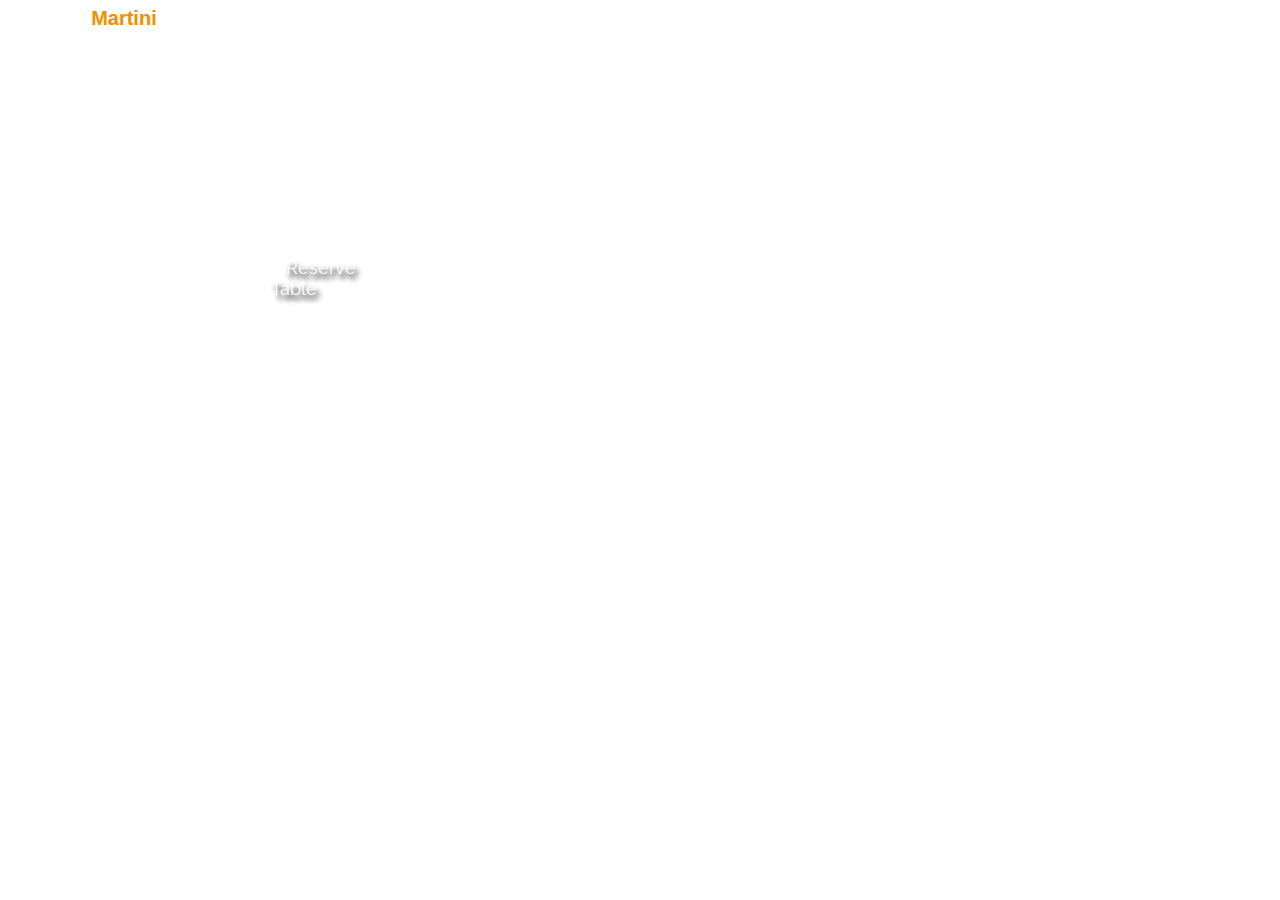
==== index.html @ db65b9be "Update index.html" ====
<!DOCTYPE html>
<html lang="en" dir="ltr">
  <head>
    <meta http-equiv="content-type" content="text/html; charset=utf-8">
    <meta name="viewport" content="width=device-width, initial-scale=1.0">
    <title>St Martini</title>
    <link rel="stylesheet" type="text/css" href="restaurant.css">
  </head>
  <body>
    <div class="wrap">
    <!-- NAVIGATION -->
    <div class="header"> <!--main part, inside are logo, na menu btns ect.. -->
      <div class="headcontent"> <!--head contents -->

      <div class="nav">  <!-- home btn, menu btn, reservation, shop, location, contact -->

        <div class="logo"> <!--logo goes here -->
          <h1>St. <span>Martini</span></h1>
        </div>
        <a href="#">Home</a>
        <a href="#">Menu</a>
        <a href="#">Reservation</a>
        <a href="#">Shop</a>
        <a href="#">Location</a>
        <a href="#">Contact</a>
      </div>
        </div>
      <!-- END NAVIGATION -->


        <!-- CONTENT -->
        <div class="actioncontent">
          <p>est. 2020</p>
          <h1>EAT. DRINK. ENJOY.</h1>
          <br>
          <div class="flex">
          <div class="btn1">
            <a class="link" href="#">Reserve Table</a>
          </div>
          <div class="btn2">
            <a class="link1" href="#">Browse Menu</a>
          </div>
        </div>
      </div>
    </div>
    <!-- ENDE CONTENT -->
<!--

  <div class="service">
    <div class="choose">
      <h1>Our Services</h1>
      <br>
      <p>Lorem ipsum dolor sit amet, consectetur adipisicing elit,
        <br>sed do eiusmod tempor incididunt ut labore et dolore magna aliqua.</p>

        <div class="imgs">
          <img class="b" src="break.jpg" alt="">
            <img class="b" src="lunch.jpg" alt="">
          <img class="b" src="dinner.jpg" alt="">

        </div>
    </div>
  </div>
<!-- END SERVICES-->



<!-- OFFERS
<div class="offers">
  <div class="offers1">
    <h1>Something For <span>Everyone</span></h1>
    <hr>

    <br>
    <p>Lorem ipsum dolor sit amet, consectetur adipisicing elit,
      <br>sed do eiusmod tempor incididunt ut labore et dolore magna aliqua.</p>

  </div>

<!-- Europe
  <div class="flex1">
    <div class="box">
      <div class="overlay">
        <h1>Europe</h1>
        <hr>
        <p>Lasagne</p>
        <hr>
        <li class="stars">★★★★★</li>
        <button class="button0" type="button" name="button">Choose</button>
      </div>
    </div>
<!--Europe-->

<!--Asia
      <div class="box1">
        <div class="overlay">
          <h1>Asia</h1>
          <div class="border">
          <p>Sushi</p>
        </div>
      <li class="stars1">★★★★★</li>
          <button class="button1" type="button" name="button">Choose</button>
        </div>
      </div>
<!--Asia-->

<!-- America
      <div class="box2">
        <div class="overlay">
          <h1>America</h1>
          <hr class="hr">
          <p>Trout Amandin</p>
          <hr class="hr1">
          <li class="stars">★★★★★</li>
          <button class="button2" type="button" name="button">Choose</button>
        </div>
      </div>
    </div>
</div>
<!-- America -->


<!-- END OFFERS -->


<!-- TESTIMONIALS

<div class="testimonials">
  <div class="testimonials1">
    <h1>Our Costumers Thoughts</h1>
    <div class="image">
      <img src="man.jpg" alt="">
      <img src="man1.jpg" alt="">
      <img src="woman.jpg" alt="">
    </div>
    <p style="padding-top: 20px">One of the best restaurants we´ve been to! <br>
    Highly Recomended</p>
</div>
</div>
  <!-- END TESTIMONIALS

<!-- FOOTER
<div class="footer">
  <div class="logo1">
    <h1 class="mylogo">St. <span>Martini</span></h1>
    <br>
    <p>Eat. Drink. Enjoy.</p>
  </div>
  <div class="info">

  <p> Adress: 4399  Moonlight Drive, <br>
  Atlantic City, New Jersey</p>

<p>Call Us: +27 264 273 xx </p>


<p>Email Us: Stmartini@martini.com</p>
  </div>
<p class="copyright">© 2021 Your Company. All Rights Reserved.</p>
</div>
</div><
-- FOOTER -->

  </body>
</html>
---- restaurant.css ----
@import url('http://fonts.cdnfonts.com/css/belligiant');
@import url('https://fonts.googleapis.com/css2?family=Montserrat:wght@100;300&family=Raleway:wght@100;200&display=swap');
@font-face {
font-family: Nevrada;
src: url('Nevrada.ttf'), url(Nevrada.otf);

}


* {
  padding: 0;
  margin: 0;
}

.header {
  background-image: url(image1.jpg);
  background-size: cover;
  width: 100%;
  height: 100%;
  margin: auto;
}


.headcontent {
  display: flex;
  justify-content: space-between;
}

.logo {
  width: 19%;
  margin-left: 60px;
}

.logo h1 {
  font-family: Belligiant, Arial;
//text-align: center;
  font-size: 20px;
  margin-top: -3px;
  color: white;
}
 
.nav {
  display: flex;
  justify-content: space-between;
  padding-top: 10px;
  width: 65rem;
  max-width: 1200px;
  font-family: Montserrat, sans-serif;
  font-size: 20px;
  font-weight: 400;
}

.nav a {
  height: 25px;
  margin-top: 20px;
  text-decoration: none;
  color: white;
}


.menu {
  //border: solid black 1px;
  width: 160px;
  height: 60px;
  margin-right: 10px;
}




.actioncontent {
  //border: solid black 1px;
  width: 60%;
  height: 250px;
  margin: auto;
  padding-right: 50px;
  margin-top: 60px;
}

.actioncontent p{
  text-align: center;
  word-spacing: 1.5em;
  font-family: Montserrat;
  font-size: 20px;
  color: white;
  margin-top: 15px;
  margin-right: 68px;
}

.actioncontent h1{
  word-spacing: 2.5em;
  font-family: Nevrada;
  font-size: 50px;
  color: white;
  margin-top: 15px;
  padding-left: 55px;
  width: 100%
}

.flex {
  display: flex;
}

.btn1 {
  margin-top: 20px;
  margin-left: 40px;
  padding-top: 10px;
  padding-bottom: 10px;
  width: 150px;
}



.btn1 a {
  text-shadow: 3px 5px 5px black;
  text-decoration: none;
  color: white;
  font-family: Raleway, sans-serif;
  font-size: 18px;
  word-spacing: 0.4em;
  padding-right: 10px;
  margin-bottom: 8px;
}

.btn1:hover {
  transform: scale(1.1);
  transition: all 0.3s linear;
  background-color: white;
  color: black;
}

.btn1 a:hover {
  color: black;
}

.btn1 .link {
  margin-left: 15px;
  margin-bottom: 20px;

}

.btn2 {
  margin-top: 20px;
  margin-left: 75px;
  padding-top:10px;
  padding-bottom: 10px;
  width: 150px;
}



.btn2 a {
  text-decoration: none;
  color: white;
  font-family: Raleway, sans-serif;
  font-size: 17px;
  word-spacing: 0.4em;
  margin-left: 36px;

}



hr {
  transition: all 0.3s linear;
  height: 1px;
  background-color: white;
  text-align: center;
  margin-bottom: 30px;
  max-width: 110px;
}

/* end nav, actioncontent, content */







/* SERVICES */

.service {
  margin: auto;
  width: 1349px;
  height: 400px;
  background-image: linear-gradient(120deg, #fdfbfb 0%, #ebedee 100%);
}

.service .choose {
  font-family: Montserrat, sans-serif;
  padding-top: 50px;
  text-align: center;
}

.imgs {
  display: flex;
  justify-content: space-between;
  margin: auto;
  width: 60%;
}

.b {
  transition: all 0.1s ease-out;
}

.b:hover {
  transform: scale(1.1);
}

.imgs img {
  width: 200px;
  margin: 20px;
  border-top-left-radius: 25px;
  border-bottom-left-radius: 25px;
  border-top-right-radius: 25px;
  border-bottom-right-radius: 25px;
}
/* end services */




/* offers */

.offers {
  margin: auto;
  width: 1349px;
  height: 600px;
  background-image: url(offers.jpg);
  background-size: cover;
}

span {
  color: #F58D00;
}

.offers .offers1 hr {
  margin: auto;
  max-width: 26.5%;
  margin-top: 5px;
  border: none;
}

.offers .offers1 {
  text-align: center;
  color: white;
  font-family: Montserrat, sans-serif;
  padding-top: 50px;
}

.flex1 {
  padding: 50px;
  display: flex;
  justify-content: space-evenly;
}

.flex1 .box .box1 .box2 {
  margin: auto;
}

.box {
background-image: url(pizza.jpg);
background-position: center;
background-size: cover;
height: 350px;
width: 200px;
color: white;
text-align: center;
background-size: 120%;
transition: all 1s cubic-bezier(.69, 0, .38, .99);
background-repeat: no-repeat;
}


.box:hover {
  background-size: 155%;
}


.box1 {
background-image: url(Sushi.jpg);
background-position: center;
background-size: cover;
height: 350px;
width: 200px;
color: white;
text-align: center;
background-size: 140%;
transition: all 4s cubic-bezier(.69, 0, .38, .99);
background-repeat: no-repeat;
}

.box2 {
background-image: url(fish.jpg);
background-position: center;
background-size: cover;
height: 350px;
width: 200px;
color: white;
text-align: center;
background-size: 120%;
transition: all 1s cubic-bezier(.69, 0, .38, .99);
background-repeat: no-repeat;
}

.box2:hover {
  background-size: 155%;
}

.box h1, .box p {
  position: relative;
  max-width: 100%;
  max-height: 100%;
}

.box1 h1, .box1 p {
  position: relative;
  max-width: 100%;
  max-height: 100%;
}

.box1 .border {
  opacity: 0.0;
  position: relative;
  height: 0px;
  width: 0px;
  margin: auto;
  margin-top: 70px;
  border: solid white 1px;
  transition: all 500ms cubic-bezier(.69, 0, .38, .99);
}

.box1:hover .border {
  opacity: 1.1;
  height: 30px;
  width: 78px;
}

.box1 p {
  margin-top: -60px;
}

.overlay hr {
  top: 60px;
  position: relative;
  border: none;
  margin: auto;
  margin-top: 10px;
  width: 0%;
  transition: all 500ms cubic-bezier(.69, 0, .38, .99);
}


.box:hover hr {
 width: 100%;
}

.hr {
  opacity: 0.0;
  left: 115px;
}

.hr1 {
  opacity: 0.0;
  right: 115px;
}

.box2:hover .hr {
  opacity: 1.1;
  width: 120%;
  left: 0px;
}

.box2:hover .hr1 {
  opacity: 1.1;
  width: 120%;
  right: 0px;
}

.overlay:hover .button0 {
  opacity: 1.0;
  top: 150px;
}

.overlay:hover .button2 {
  opacity: 1.0;
  right: 0px;
}

.stars {
  position: relative;
  opacity: 0.0;
  transform: scale(0.0);
  list-style-type: none;
  color: #F58D00;
  top: 100px;
  transition: all 500ms cubic-bezier(.69, 0, .38, .99);
}

.stars1 {
  position: relative;
  opacity: 0.0;
  transform: scale(0.0);
  list-style-type: none;
  color: #F58D00;
  top: 50px;
  transition: all 500ms cubic-bezier(.69, 0, .38, .99);
}

.overlay:hover .stars1 {
  transform: scale(1.1);
  opacity: 1.0;
}

.overlay:hover .stars {
  transform: scale(1.1);
  opacity: 1.0;
}

button {
  transition: all 0.3s cubic-bezier(.69, 0, .38, .99);
  cursor: pointer;
  font-family: Montserrat, sans-serif;
  color: black;
  background-color: white;
  border: none;
  padding-top: 10px;
  padding-bottom: 10px;
  padding-left: 20px;
  padding-right: 20px;
}

.button0 {
  opacity: 0.0;
  position: relative;
  top: 166px;
}

.button2 {
  opacity: 0.0;
  position: relative;
  top: 150px;
  right: 55px;
}

.overlay:hover .button1 {
  transform: scale(1.1);
  opacity: 1.0;
  animation-name: button;
  animation-duration: 1s;
  animation-fill-mode: forwards;
}


.button1 {
  transform: scale(0.0);
  opacity: 0.0;
  position: relative;
  top: 90px;
  transition: all 0.5s cubic-bezier(.69, 0, .38, .99);
  cursor: pointer;
  font-family: Montserrat, sans-serif;
  color: black;
  background-color: white;
  border: none;
  padding-top: 10px;
  padding-bottom: 10px;
  padding-left: 20px;
  padding-right: 20px;
}

@keyframes button {
  0% {
    top: 50px;
  }

  100% {
    top: 90px;
  }

}

.overlay h1 {
  font-family: belligiant, sans-serif;
  font-size: 20px;
  padding-bottom: 10px;
  top: 120px;
  transition: all 0.5s cubic-bezier(.69, 0, .38, .99);
}

.overlay:hover h1 {
  font-family: belligiant, sans-serif;
  font-size: 20px;
  padding-bottom: 10px;
  top: 70px;
}


.overlay p {
  top: 65px;
  font-family: Montserrat, sans-serif;
  font-size: 17px;
  font-style: bold;
  opacity: 0.0;
  transform: scale(0.0);
  transition: all 500ms cubic-bezier(.69, 0, .38, .99);
}

.box:hover p {
  transform: scale(1.1);
  opacity: 1.0;
}

.box1:hover p {
  transform: scale(1.1);
  opacity: 1.0;
}

.box2:hover p {
  transform: scale(1.1);
  opacity: 1.0;
}

.overlay {
  transition: all 1s cubic-bezier(.69, 0, .38, .99);
  height: 350px;
  width: 200px;
  position: absolute;
  background-color: rgba(0, 0, 0, 0.0);
}


.box:hover .overlay {
  background-color: rgba(0, 0, 0, 0.5);
}

.box1:hover .overlay {
  background-color: rgba(0, 0, 0, 0.5);
}

.box1:hover {
  animation-name: zoom;
  animation-duration: 1s;
  animation-fill-mode: both;
}

@keyframes zoom {
 0% {
    background-size: 140%;
  }
  30% {
    background-size: 120%;
  }
  100% {
    background-size: 140%;
  }
}


.box2:hover .overlay {
  background-color: rgba(0, 0, 0, 0.5);
}

.box2 h1, .box2 p {
    position: relative;
    max-width: 100%;
    max-height: 100%;
  }
}

/*END OFFERS*/



/* TESTIMONIALS */

.testimonials {
  text-align: center;
  margin: auto;
  border: solid black 1px;
  width: 1349px;
  height: 600px;
}

.testimonials .testimonials1 {
  font-family: Montserrat, sans-serif;
  text-align: center;
  padding-top: 90px;
}

.testimonials .testimonials1 p {
  font-style: italic;
  padding-bottom: 50px;
}

.image img {
  margin-top: 50px;
  height: 90px;
  width: 90px;
  border-radius: 50%;
}
/* END TESTIMONIALS */

/* FOOTER */

.footer {
  background-image: url(offers.jpg);
  display: flex;
  margin: auto;
  width: 1349px;
  height: 300px;
}

.footer .logo1 {
  margin-left: 30px;
  margin-top: 40px;
  width: 30%;
}

.mylogo {
  font-family: Belligiant, sans-serif;
  color: white;
  height: 60%;
  padding-left: 10px;
  width: 80%;
}

.footer .logo1 p {
  font-family: Montserrat, sans-serif;
  color: white;
  padding-left: 50px;
  font-size: 20px;
  width: 45%;
  margin-top: -30px;
}


.footer .info  {
  justify-content: space-between;
  display: flex;
  flex-wrap: wrap;
  width: 30%;
  height: 60%;
  padding: 10px;
  margin: 60px 0 0 450px;
  border: solid 1px white;
}

.footer .info p {
  font-family: Montserrat, sans-serif;
font-size: 19px;
color: white;
margin: 10px;
}

.copyright {
  font-family: Montserrat, sans-serif;
  position: absolute;
  color: white;
  height: 20px;
  margin-top: 267px;
  right: 1040px;
  font-size: 13px;
}

/*END FOOTER */
<style type="text/css">
    /* default styles here for older browsers.
       I tend to go for a 600px - 960px width max but using percentages
    */
    @media only screen and (min-width: 960px) {
        /* styles for browsers larger than 960px; */
    }
    @media only screen and (min-width: 1440px) {
        /* styles for browsers larger than 1440px; */
    }
    @media only screen and (min-width: 2000px) {
        /* for sumo sized (mac) screens */
    }
    @media only screen and (max-device-width: 480px) {
       /* styles for mobile browsers smaller than 480px; (iPhone) */
    }
    @media only screen and (device-width: 768px) {
       /* default iPad screens */
    }
    /* different techniques for iPad screening */
    @media only screen and (min-device-width: 481px) and (max-device-width: 1080px) and (orientation:portrait) {
      .header {
        width: 100%;
      }
    }

    @media only screen and (min-device-width: 481px) and (max-device-width: 1024px) and (orientation:landscape) {
      .header {
        width: 100%;
      } 
    }
</style>
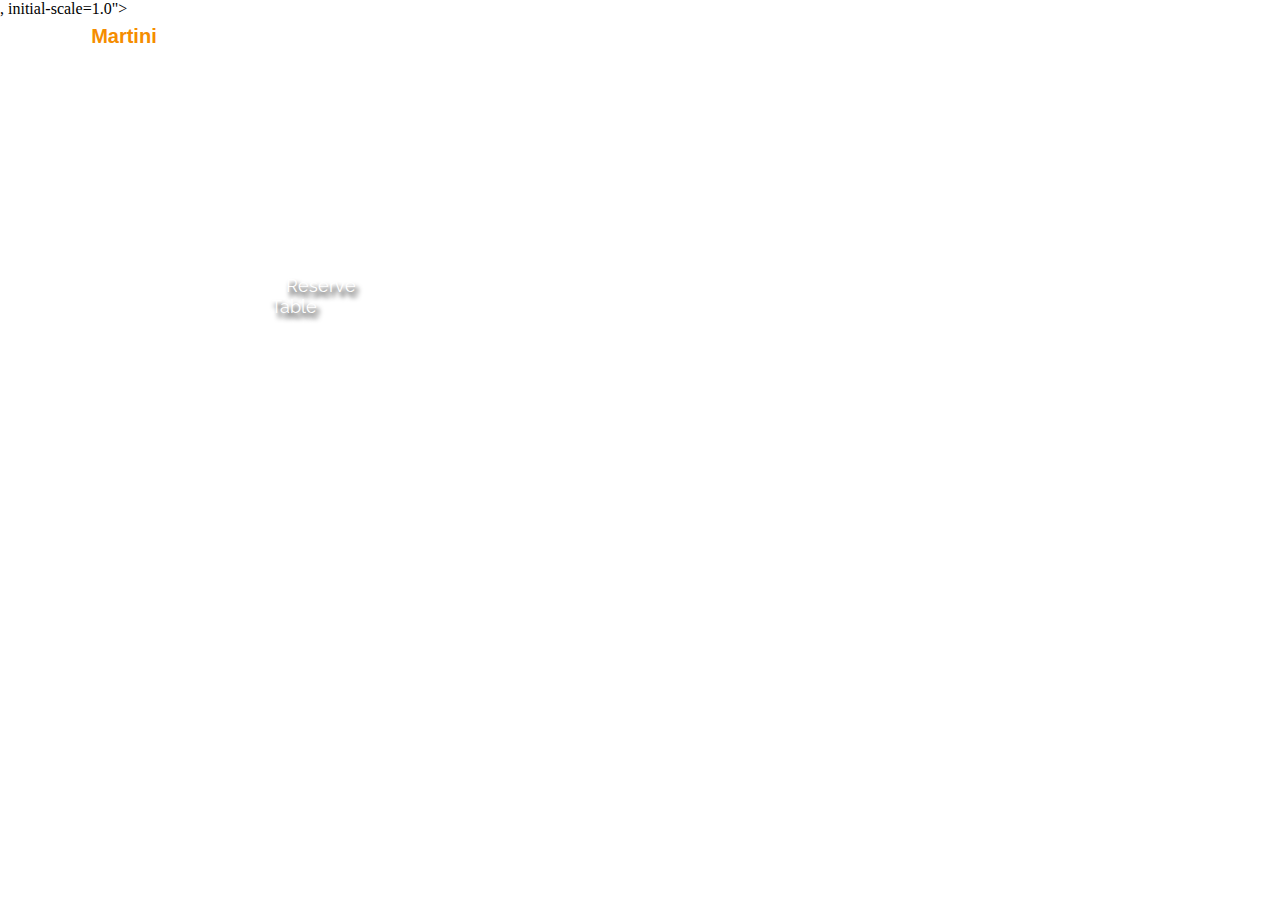
==== commit d32ecbe2: "Update index.html" ====
--- a/index.html
+++ b/index.html
@@ -2,7 +2,8 @@
 <html lang="en" dir="ltr">
   <head>
     <meta http-equiv="content-type" content="text/html; charset=utf-8">
-    <meta name="viewport" content="width=device-width, initial-scale=1.0">
+    <meta name="viewport" content="width=device-width, target-densitydpi=device-dpi, initial-scale=0, maximum-scale=1, user-scalable=yes" />
+, initial-scale=1.0">
     <title>St Martini</title>
     <link rel="stylesheet" type="text/css" href="restaurant.css">
   </head>
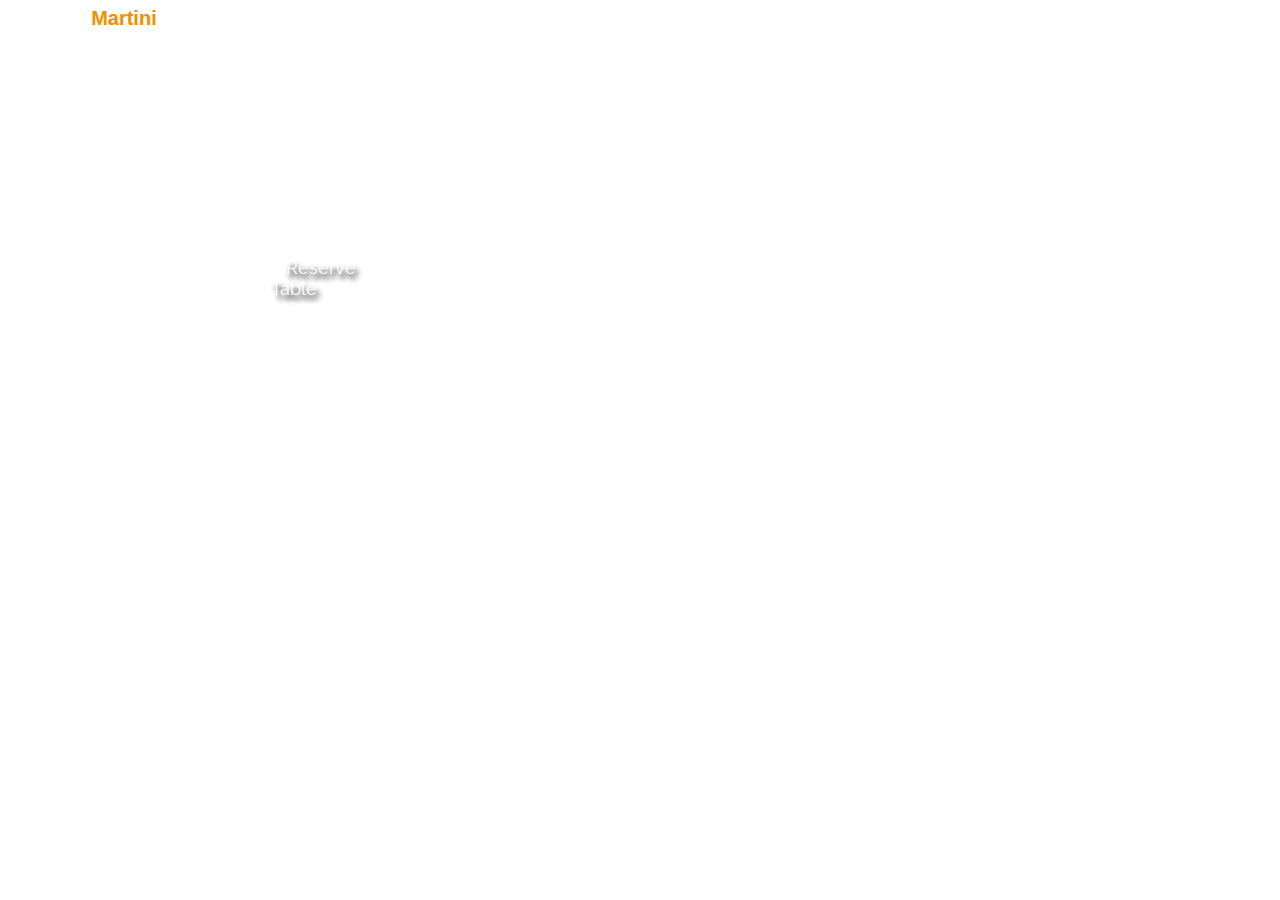
==== commit 4d466e70: "Update index.html" ====
--- a/index.html
+++ b/index.html
@@ -2,8 +2,7 @@
 <html lang="en" dir="ltr">
   <head>
     <meta http-equiv="content-type" content="text/html; charset=utf-8">
-    <meta name="viewport" content="width=device-width, target-densitydpi=device-dpi, initial-scale=0, maximum-scale=1, user-scalable=yes" />
-, initial-scale=1.0">
+<meta name="viewport" content="width=device-width, target-densitydpi=device-dpi, initial-scale=0, maximum-scale=1, user-scalable=yes" />
     <title>St Martini</title>
     <link rel="stylesheet" type="text/css" href="restaurant.css">
   </head>
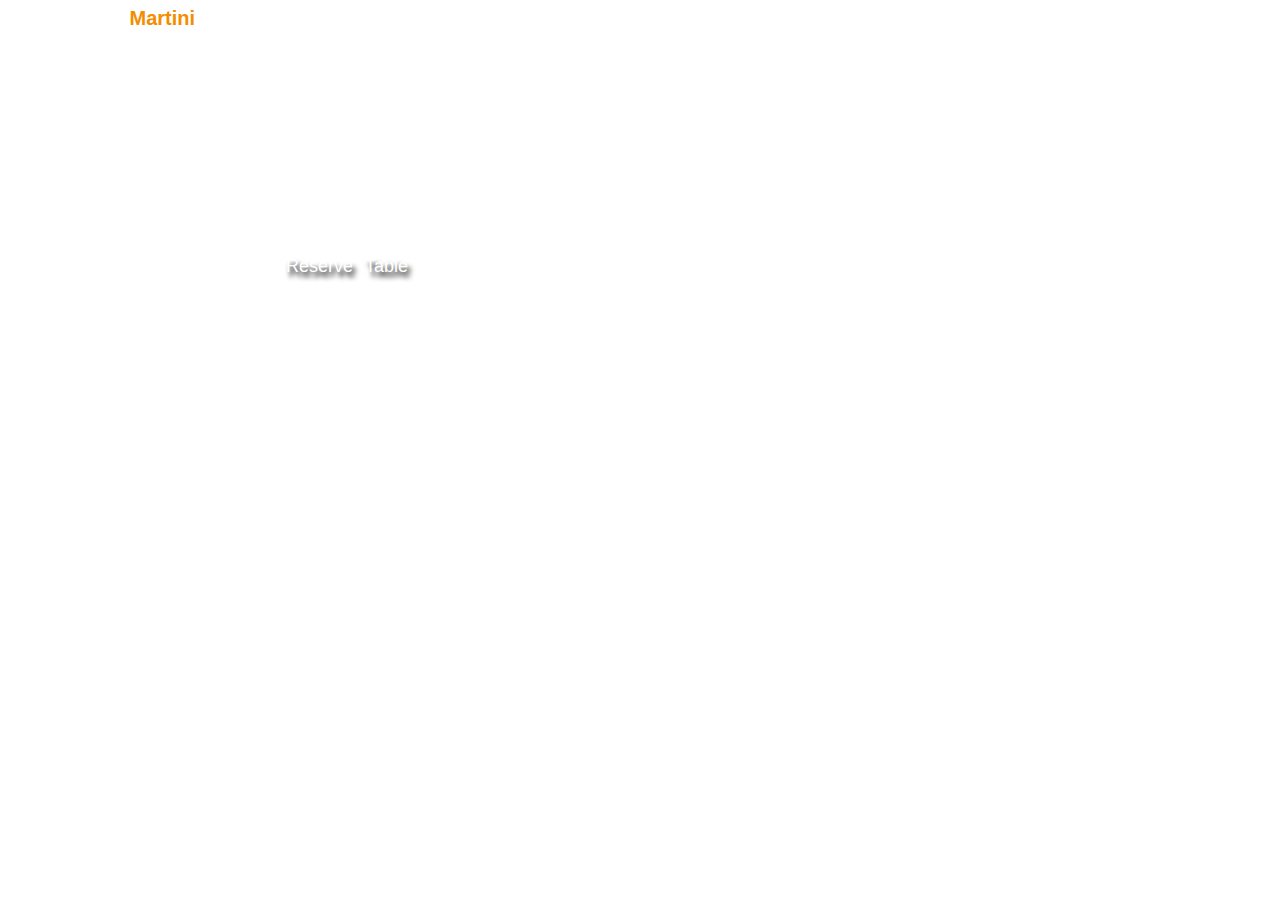
==== commit 6d28e5ad: "Update index.html" ====
--- a/index.html
+++ b/index.html
@@ -2,7 +2,7 @@
 <html lang="en" dir="ltr">
   <head>
     <meta http-equiv="content-type" content="text/html; charset=utf-8">
-<meta name="viewport" content="width=device-width, target-densitydpi=device-dpi, initial-scale=0, maximum-scale=1, user-scalable=yes" />
+<meta name="viewport" content="width=device-width, target-densitydpi=2, initial-scale=1, user-scalable=yes" />
     <title>St Martini</title>
     <link rel="stylesheet" type="text/css" href="restaurant.css">
   </head>
--- a/restaurant.css
+++ b/restaurant.css
@@ -1,5 +1,5 @@
-@import url('http://fonts.cdnfonts.com/css/belligiant');
-@import url('https://fonts.googleapis.com/css2?family=Montserrat:wght@100;300&family=Raleway:wght@100;200&display=swap');
+@import url('fonts.cdnfonts.com/css/belligiant');
+@import url('fonts.googleapis.com/css2?family=Montserrat:wght@100;300&family=Raleway:wght@100;200&display=swap');
 @font-face {
 font-family: Nevrada;
 src: url('Nevrada.ttf'), url(Nevrada.otf);
@@ -38,13 +38,13 @@
   margin-top: -3px;
   color: white;
 }
- 
+
 .nav {
+  margin-left: 3%;
   display: flex;
   justify-content: space-between;
   padding-top: 10px;
-  width: 65rem;
-  max-width: 1200px;
+  width: 75%;
   font-family: Montserrat, sans-serif;
   font-size: 20px;
   font-weight: 400;
@@ -665,35 +665,27 @@
 }
 
 /*END FOOTER */
-<style type="text/css">
-    /* default styles here for older browsers.
-       I tend to go for a 600px - 960px width max but using percentages
-    */
-    @media only screen and (min-width: 960px) {
-        /* styles for browsers larger than 960px; */
-    }
-    @media only screen and (min-width: 1440px) {
-        /* styles for browsers larger than 1440px; */
-    }
-    @media only screen and (min-width: 2000px) {
-        /* for sumo sized (mac) screens */
-    }
-    @media only screen and (max-device-width: 480px) {
-       /* styles for mobile browsers smaller than 480px; (iPhone) */
-    }
-    @media only screen and (device-width: 768px) {
-       /* default iPad screens */
-    }
-    /* different techniques for iPad screening */
-    @media only screen and (min-device-width: 481px) and (max-device-width: 1080px) and (orientation:portrait) {
+
+    @media only screen and (max-width: 980px) and (min-width: 360px) and (orientation:portrait) {
       .header {
-        width: 100%;
+        width: 100vw;
+      }
+      .nav {
+        width: 45rem;
+      }
+      .logo h1 {
+        font-size: 20px;
+        width: 144%;
+        margin-left: -70px;
+      }
+      .actioncontent {
+        margin-top: 75px;
+      }
+      .actioncontent h1 {
+        width: 120%;
+        padding-right: 34px;
+      }
+      .actioncontent p {
+        margin-right: 52%;
       }
     }
-
-    @media only screen and (min-device-width: 481px) and (max-device-width: 1024px) and (orientation:landscape) {
-      .header {
-        width: 100%;
-      } 
-    }
-</style>
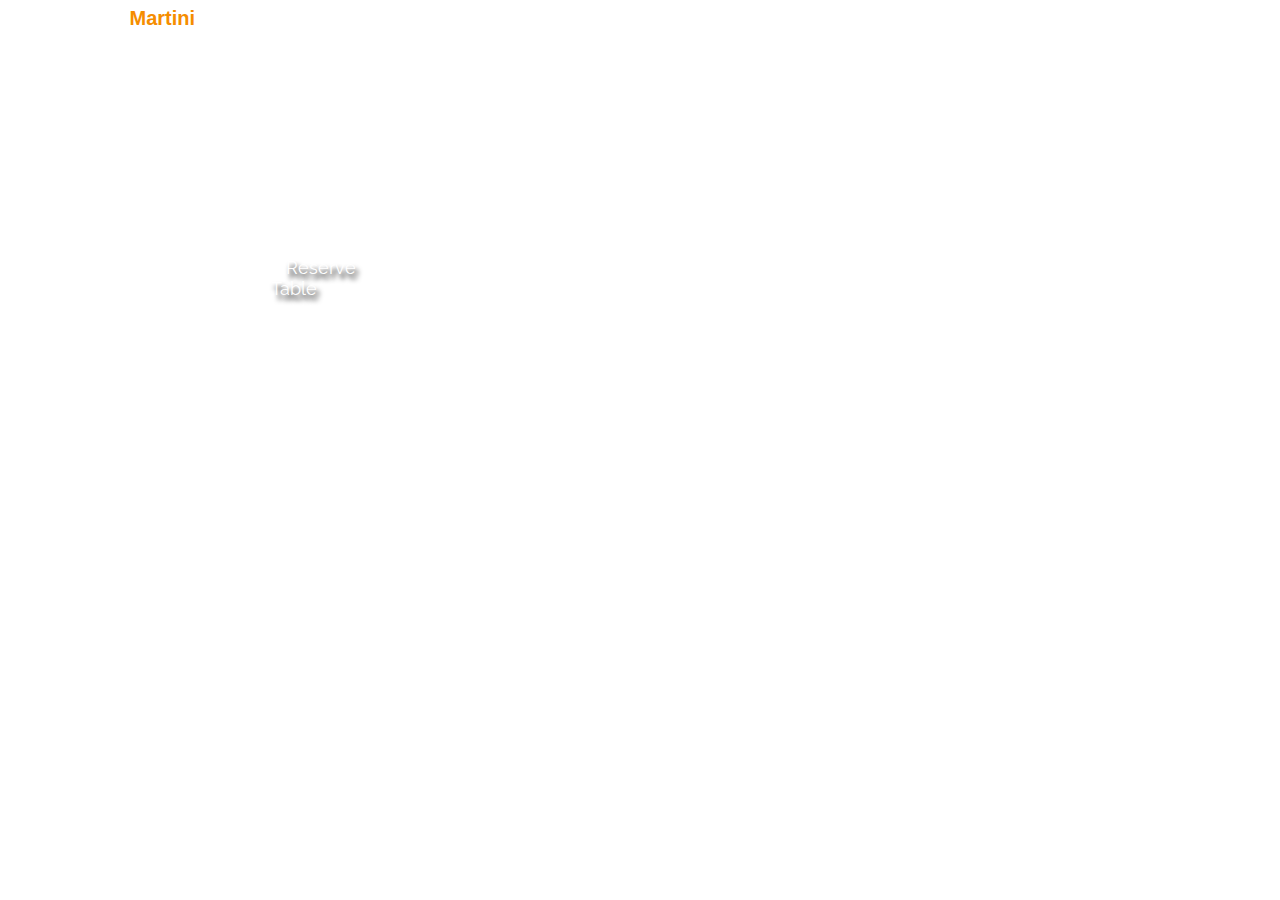
==== commit 1c17db67: "Update index.html" ====
--- a/index.html
+++ b/index.html
@@ -2,7 +2,7 @@
 <html lang="en" dir="ltr">
   <head>
     <meta http-equiv="content-type" content="text/html; charset=utf-8">
-<meta name="viewport" content="width=device-width, target-densitydpi=2, initial-scale=1, user-scalable=yes" />
+<meta name="viewport" content="width=device-width, target-densitydpi=2, initial-scale=1, user-scalable=0" />
     <title>St Martini</title>
     <link rel="stylesheet" type="text/css" href="restaurant.css">
   </head>
--- a/restaurant.css
+++ b/restaurant.css
@@ -1,5 +1,5 @@
-@import url('fonts.cdnfonts.com/css/belligiant');
-@import url('fonts.googleapis.com/css2?family=Montserrat:wght@100;300&family=Raleway:wght@100;200&display=swap');
+@import url('//fonts.cdnfonts.com/css/belligiant');
+@import url('//fonts.googleapis.com/css2?family=Montserrat:wght@100;300&family=Raleway:wght@100;200&display=swap');
 @font-face {
 font-family: Nevrada;
 src: url('Nevrada.ttf'), url(Nevrada.otf);
@@ -668,13 +668,13 @@
 
     @media only screen and (max-width: 980px) and (min-width: 360px) and (orientation:portrait) {
       .header {
-        width: 100vw;
+        width: 167vw;
       }
       .nav {
         width: 45rem;
       }
       .logo h1 {
-        font-size: 20px;
+        fhttps://github.com/ShiftedReality007ont-size: 20px;
         width: 144%;
         margin-left: -70px;
       }
@@ -682,7 +682,6 @@
         margin-top: 75px;
       }
       .actioncontent h1 {
-        width: 120%;
         padding-right: 34px;
       }
       .actioncontent p {
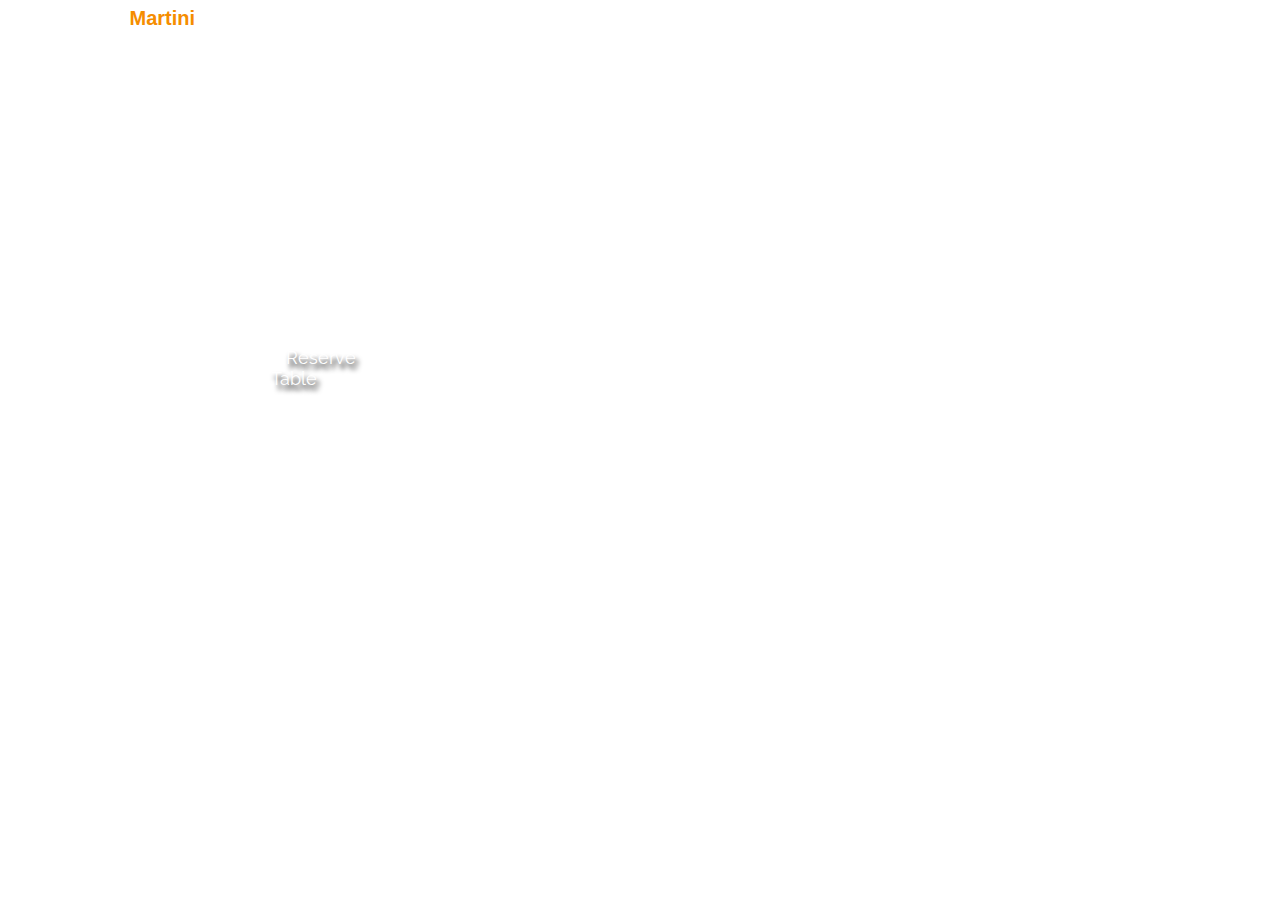
==== commit f7f443f1: "Update index.html" ====
--- a/index.html
+++ b/index.html
@@ -2,7 +2,10 @@
 <html lang="en" dir="ltr">
   <head>
     <meta http-equiv="content-type" content="text/html; charset=utf-8">
-<meta name="viewport" content="width=device-width, target-densitydpi=2, initial-scale=1, user-scalable=0" />
+    <meta name="HandheldFriendly" content="true" />
+    <meta name="viewport"
+              content="width=device-width,
+                     height=device-height, user-scalable=yes" />
     <title>St Martini</title>
     <link rel="stylesheet" type="text/css" href="restaurant.css">
   </head>
@@ -19,7 +22,6 @@
         </div>
         <a href="#">Home</a>
         <a href="#">Menu</a>
-        <a href="#">Reservation</a>
         <a href="#">Shop</a>
         <a href="#">Location</a>
         <a href="#">Contact</a>
@@ -45,19 +47,16 @@
     </div>
     <!-- ENDE CONTENT -->
 <!--
-
   <div class="service">
     <div class="choose">
       <h1>Our Services</h1>
       <br>
       <p>Lorem ipsum dolor sit amet, consectetur adipisicing elit,
         <br>sed do eiusmod tempor incididunt ut labore et dolore magna aliqua.</p>
-
         <div class="imgs">
           <img class="b" src="break.jpg" alt="">
             <img class="b" src="lunch.jpg" alt="">
           <img class="b" src="dinner.jpg" alt="">
-
         </div>
     </div>
   </div>
@@ -70,13 +69,10 @@
   <div class="offers1">
     <h1>Something For <span>Everyone</span></h1>
     <hr>
-
     <br>
     <p>Lorem ipsum dolor sit amet, consectetur adipisicing elit,
       <br>sed do eiusmod tempor incididunt ut labore et dolore magna aliqua.</p>
-
   </div>
-
 <!-- Europe
   <div class="flex1">
     <div class="box">
@@ -124,7 +120,6 @@
 
 
 <!-- TESTIMONIALS
-
 <div class="testimonials">
   <div class="testimonials1">
     <h1>Our Costumers Thoughts</h1>
@@ -138,7 +133,6 @@
 </div>
 </div>
   <!-- END TESTIMONIALS
-
 <!-- FOOTER
 <div class="footer">
   <div class="logo1">
@@ -147,13 +141,9 @@
     <p>Eat. Drink. Enjoy.</p>
   </div>
   <div class="info">
-
   <p> Adress: 4399  Moonlight Drive, <br>
   Atlantic City, New Jersey</p>
-
 <p>Call Us: +27 264 273 xx </p>
-
-
 <p>Email Us: Stmartini@martini.com</p>
   </div>
 <p class="copyright">© 2021 Your Company. All Rights Reserved.</p>
@@ -163,4 +153,3 @@
 
   </body>
 </html>
- 
--- a/restaurant.css
+++ b/restaurant.css
@@ -1,5 +1,5 @@
-@import url('//fonts.cdnfonts.com/css/belligiant');
-@import url('//fonts.googleapis.com/css2?family=Montserrat:wght@100;300&family=Raleway:wght@100;200&display=swap');
+@import url('http://fonts.cdnfonts.com/css/belligiant');
+@import url('https://fonts.googleapis.com/css2?family=Montserrat:wght@100;300&family=Raleway:wght@100;200&display=swap');
 @font-face {
 font-family: Nevrada;
 src: url('Nevrada.ttf'), url(Nevrada.otf);
@@ -14,10 +14,10 @@
 
 .header {
   background-image: url(image1.jpg);
-  background-size: cover;
-  width: 100%;
-  height: 100%;
-  margin: auto;
+      background-size: cover;
+      width: 100%;
+      height: 80vh;
+      margin: auto;
 }
 
 
@@ -29,6 +29,7 @@
 .logo {
   width: 19%;
   margin-left: 60px;
+  margin-right: 50px;
 }
 
 .logo h1 {
@@ -44,7 +45,7 @@
   display: flex;
   justify-content: space-between;
   padding-top: 10px;
-  width: 75%;
+  width: 75vw;
   font-family: Montserrat, sans-serif;
   font-size: 20px;
   font-weight: 400;
@@ -69,12 +70,10 @@
 
 
 .actioncontent {
-  //border: solid black 1px;
   width: 60%;
-  height: 250px;
   margin: auto;
   padding-right: 50px;
-  margin-top: 60px;
+  margin-top: 150px;
 }
 
 .actioncontent p{
@@ -666,25 +665,34 @@
 
 /*END FOOTER */
 
-    @media only screen and (max-width: 980px) and (min-width: 360px) and (orientation:portrait) {
-      .header {
-        width: 167vw;
-      }
-      .nav {
-        width: 45rem;
-      }
-      .logo h1 {
-        fhttps://github.com/ShiftedReality007ont-size: 20px;
-        width: 144%;
-        margin-left: -70px;
-      }
-      .actioncontent {
-        margin-top: 75px;
-      }
-      .actioncontent h1 {
-        padding-right: 34px;
-      }
-      .actioncontent p {
-        margin-right: 52%;
-      }
+@media only screen
+  and (min-device-width: 320px)
+  and (max-device-width: 568px)
+  and (-webkit-min-device-pixel-ratio: 2) {
+    .header {
+      width: 207vw;
     }
+    .nav {
+    }
+    .logo {
+      width: 1%;
+      margin: 2%;
+      padding-right: 50%;
+    }
+
+    .logo h1 {
+      font-size: 1rem;
+    }
+
+    .nav a {
+      margin-left: 20px;
+    }
+    .actioncontent {
+      width: 87%;
+      margin-top: 60px;
+    }
+    .actioncontent p {
+      margin-left: 59px;
+      text-align: left;
+    }
+}
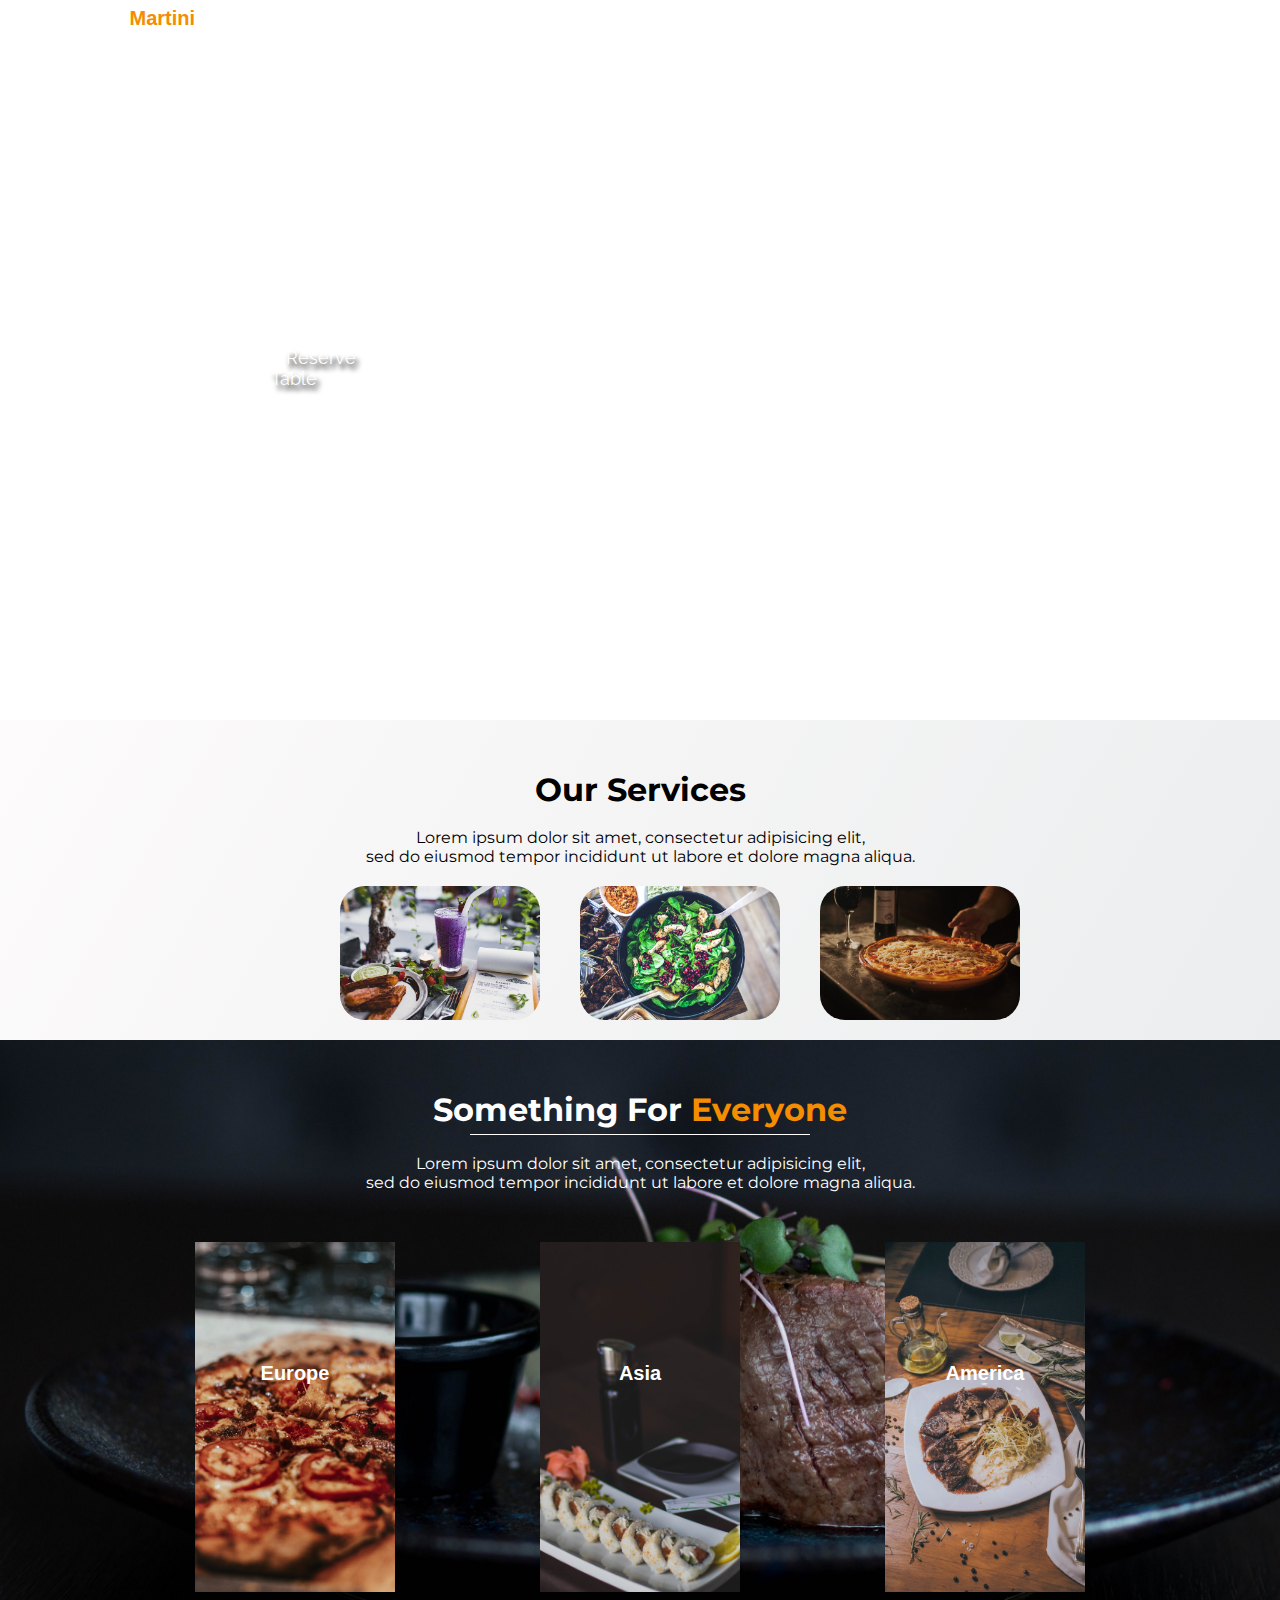
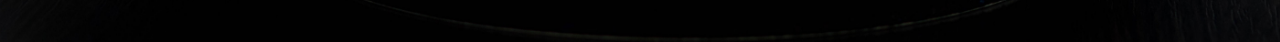
==== commit 00fdd780: "Update index.html" ====
--- a/index.html
+++ b/index.html
@@ -3,9 +3,7 @@
   <head>
     <meta http-equiv="content-type" content="text/html; charset=utf-8">
     <meta name="HandheldFriendly" content="true" />
-    <meta name="viewport"
-              content="width=device-width,
-                     height=device-height, user-scalable=yes" />
+    <meta name="viewport" content="width=device-width, initial-scale=1">
     <title>St Martini</title>
     <link rel="stylesheet" type="text/css" href="restaurant.css">
   </head>
@@ -46,7 +44,7 @@
       </div>
     </div>
     <!-- ENDE CONTENT -->
-<!--
+<!-- Services -->
   <div class="service">
     <div class="choose">
       <h1>Our Services</h1>
@@ -64,7 +62,7 @@
 
 
 
-<!-- OFFERS
+<!-- OFFERS -->
 <div class="offers">
   <div class="offers1">
     <h1>Something For <span>Everyone</span></h1>
@@ -73,7 +71,8 @@
     <p>Lorem ipsum dolor sit amet, consectetur adipisicing elit,
       <br>sed do eiusmod tempor incididunt ut labore et dolore magna aliqua.</p>
   </div>
-<!-- Europe
+
+<!-- Europe -->
   <div class="flex1">
     <div class="box">
       <div class="overlay">
@@ -87,7 +86,7 @@
     </div>
 <!--Europe-->
 
-<!--Asia
+<!--Asia -->
       <div class="box1">
         <div class="overlay">
           <h1>Asia</h1>
@@ -100,7 +99,7 @@
       </div>
 <!--Asia-->
 
-<!-- America
+<!-- America -->
       <div class="box2">
         <div class="overlay">
           <h1>America</h1>
--- a/restaurant.css
+++ b/restaurant.css
@@ -74,6 +74,7 @@
   margin: auto;
   padding-right: 50px;
   margin-top: 150px;
+  padding-bottom: 5%;
 }
 
 .actioncontent p{
@@ -181,8 +182,8 @@
 
 .service {
   margin: auto;
-  width: 1349px;
-  height: 400px;
+  width: 100%;
+  height: 100%;
   background-image: linear-gradient(120deg, #fdfbfb 0%, #ebedee 100%);
 }
 
@@ -196,7 +197,7 @@
   display: flex;
   justify-content: space-between;
   margin: auto;
-  width: 60%;
+  width: 50%;
 }
 
 .b {
@@ -224,8 +225,8 @@
 
 .offers {
   margin: auto;
-  width: 1349px;
-  height: 600px;
+  width: 100%;
+  height: 100%;
   background-image: url(offers.jpg);
   background-size: cover;
 }
@@ -664,35 +665,175 @@
 }
 
 /*END FOOTER */
-
-@media only screen
-  and (min-device-width: 320px)
-  and (max-device-width: 568px)
-  and (-webkit-min-device-pixel-ratio: 2) {
+@media screen
+  and (min-width: 320px)
+  and (max-width: 480px)
+  and (-webkit-min-device-pixel-ratio: 2)
+  {
     .header {
-      width: 207vw;
-    }
+      width: 60rem;
+      height: 100%;
+    }
+
     .nav {
-    }
+      font-size: 1.8rem;
+    }
+
     .logo {
-      width: 1%;
+      width: 64%;
       margin: 2%;
       padding-right: 50%;
     }
 
     .logo h1 {
-      font-size: 1rem;
+      font-size: 20px;
     }
 
     .nav a {
       margin-left: 20px;
     }
     .actioncontent {
-      width: 87%;
-      margin-top: 60px;
-    }
+      width: 70%;
+      margin-top: 15px;
+      margin-left: 20%;
+    }
+
+    .actioncontent h1 {
+      font-size: 60px;
+    }
+
     .actioncontent p {
       margin-left: 59px;
       text-align: left;
     }
-}
+
+    .btn1 a {
+      font-size:  25px;
+    }
+
+     .btn2 a {
+       font-size:  25px;
+     }
+
+    .btn1 {
+      width: 36%;
+    }
+
+    .btn2 {
+      width: 37%;
+    }
+
+/*Service */
+
+.service {
+  width: 60rem;
+  height: 100%;
+}
+
+.imgs {
+  width: 80%;
+  padding-bottom: 10px;
+}
+
+.service .choose {
+  padding-top: 30px;
+  font-size: 18px;
+}
+
+.choose p {
+  font-size: 21px;
+}
+
+/*offes*/
+
+.offers {
+  width: 60rem;
+  height: 100%;
+}
+
+
+  }
+
+
+@media screen and (min-device-width : 768px) and (max-device-width : 1024px) and (orientation : landscape) and (-webkit-min-device-pixel-ratio : 2)
+  {
+    .header {
+      width: 136%;
+      height: 100%
+    }
+
+    .nav {
+      font-size: 1.8rem;
+    }
+
+    .logo {
+      width: 64%;
+      margin: 2%;
+      padding-right: 10%;
+    }
+
+    .logo h1 {
+      font-size: 20px;
+    }
+
+    .nav a {
+      margin-left: 20px;
+    }
+    .actioncontent {
+      width: 70%;
+      margin-top: 15px;
+      margin-left: 20%;
+    }
+
+    .actioncontent h1 {
+      font-size: 60px;
+    }
+
+    .actioncontent p {
+      margin-left: 59px;
+      text-align: left;
+    }
+
+    .btn1 a {
+      font-size:  25px;
+    }
+
+     .btn2 a {
+       font-size:  25px;
+     }
+
+    .btn1 {
+      width: 27%;
+    }
+
+    .btn2 {
+      width: 28%;
+    }
+
+    /*Service */
+
+    .service {
+      width: 136%;
+      height: 100%;
+    }
+
+    .imgs {
+      width: 80%;
+      padding-bottom: 10px;
+    }
+
+    .service .choose {
+      padding-top: 30px;
+      font-size: 18px;
+    }
+
+    .choose p {
+      font-size: 21px;
+    }
+
+    /*offers*/
+    .offers {
+      width: 136%;
+      height: 100%;
+    }
+}
